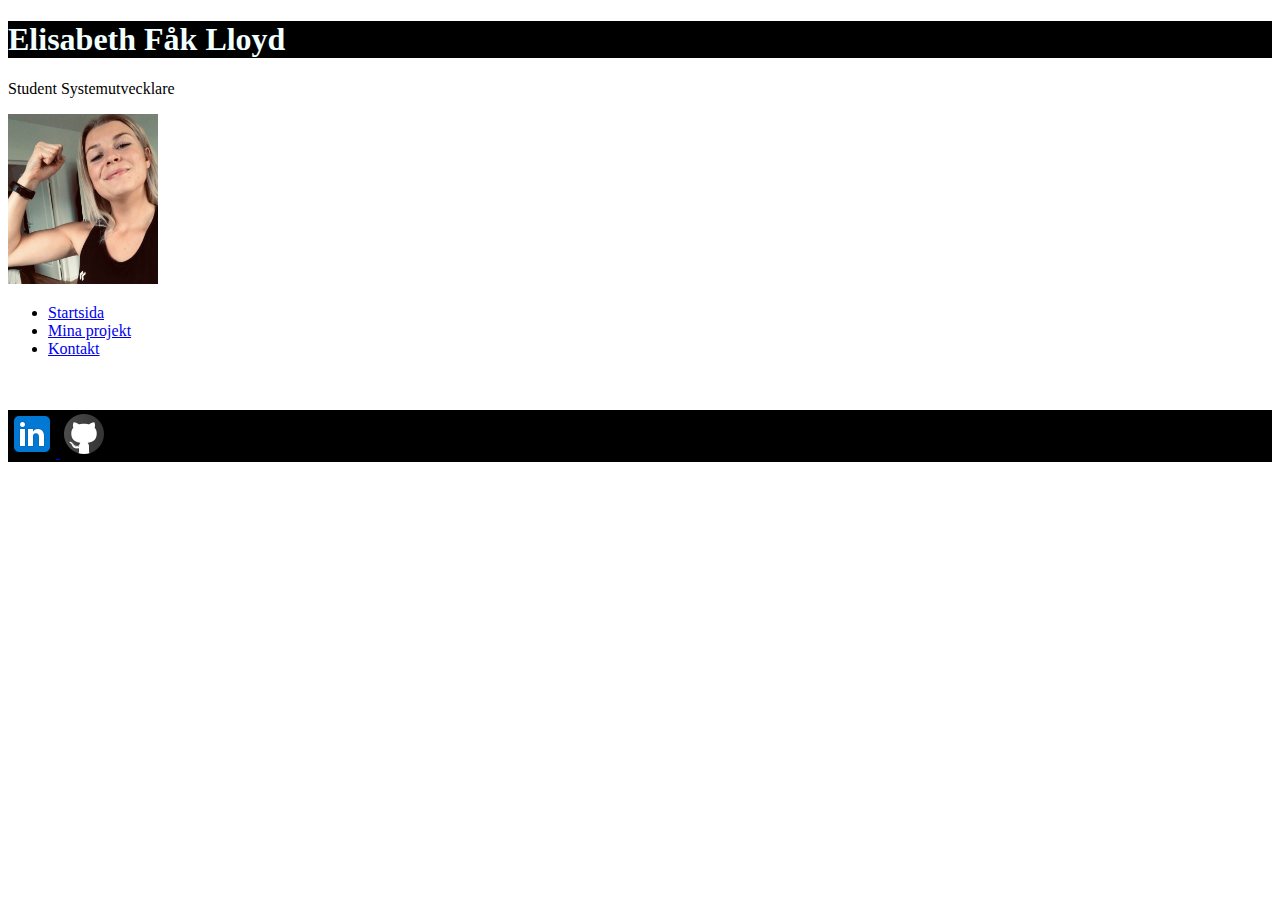
==== index.html @ fd12aeba "omdöpt" ====
<!DOCTYPE html>
<html lang="en">
  <header style="background-color: black">
    <h1 style="color: azure">Elisabeth Fåk Lloyd</h1>
  </header>
  <head>
    <p>Student Systemutvecklare</p>
  </head>
  <body>
    <img src="Bild1.JPG" alt="Profilbild" title="Profilbild" width="150" />
  </body>
  <nav>
    <ul>
      <li>
        <a href="Index.html">Startsida</a>
      </li>
      <li>
        <a href="MinaProjekt.html">Mina projekt</a>
      </li>
      <li>
        <a href="Kontaktsida.html">Kontakt</a>
      </li>
    </ul>
  </nav>
  <br />
  <br />

  <footer
    style="background-color: black"
    style="display: flex"
    style="justify-content: space-evenly"
    style="align-items: center"
    style="flex-direction: column"
  >
    <a href="https://www.linkedin.com/in/elisabeth-fak-lloyd/">
      <img src="LinkedIn.png" alt="LinkedIn" title="LinkedIn" width="48" />
    </a>
    <a href="https://github.com/EFakLloyd">
      <img src="Github.png" alt="Github" title="Github" width="48" />
    </a>
  </footer>
</html>
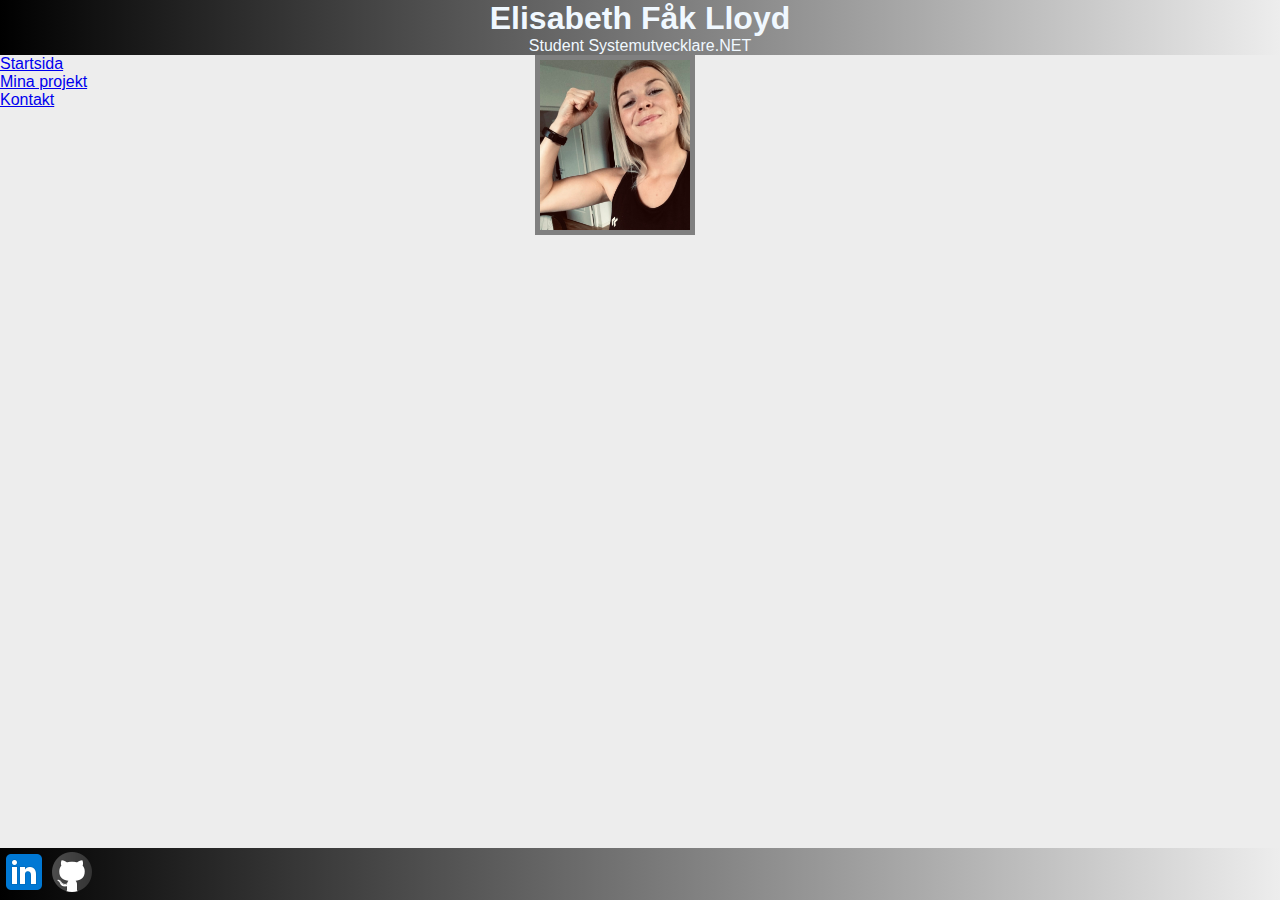
==== commit d24d94bc: "ny design" ====
--- a/index.html
+++ b/index.html
@@ -1,37 +1,41 @@
 <!DOCTYPE html>
 <html lang="en">
-  <header style="background-color: black">
-    <h1 style="color: azure">Elisabeth Fåk Lloyd</h1>
-  </header>
+  <link rel="stylesheet" href="EFL.css" />
   <head>
-    <p>Student Systemutvecklare</p>
+    <header>
+      <h1 class="my-name">Elisabeth Fåk Lloyd</h1>
+      <p class="my-name">Student Systemutvecklare.NET</p>
+    </header>
   </head>
   <body>
-    <img src="Bild1.JPG" alt="Profilbild" title="Profilbild" width="150" />
+    <article class="intro">
+      <div class="meny">
+        <nav>
+          <ul>
+            <li class="menyval">
+              <a href="index.html">Startsida</a>
+            </li>
+            <li class="menyval">
+              <a href="MinaProjekt.html">Mina projekt</a>
+            </li>
+            <li class="menyval">
+              <a href="Kontaktsida.html">Kontakt</a>
+            </li>
+          </ul>
+        </nav>
+      </div>
+      <div>
+        <img
+          src="Bild1.JPG"
+          class="profilbild"
+          alt="Profilbild"
+          title="Profilbild"
+          width="150"
+        />
+      </div>
+    </article>
   </body>
-  <nav>
-    <ul>
-      <li>
-        <a href="Index.html">Startsida</a>
-      </li>
-      <li>
-        <a href="MinaProjekt.html">Mina projekt</a>
-      </li>
-      <li>
-        <a href="Kontaktsida.html">Kontakt</a>
-      </li>
-    </ul>
-  </nav>
-  <br />
-  <br />
-
-  <footer
-    style="background-color: black"
-    style="display: flex"
-    style="justify-content: space-evenly"
-    style="align-items: center"
-    style="flex-direction: column"
-  >
+  <footer class="sidfot">
     <a href="https://www.linkedin.com/in/elisabeth-fak-lloyd/">
       <img src="LinkedIn.png" alt="LinkedIn" title="LinkedIn" width="48" />
     </a>
--- a/EFL.css
+++ b/EFL.css
@@ -0,0 +1,122 @@
+* {
+  font-family: Arial;
+  margin: 0;
+  padding: 0;
+}
+
+header,
+footer {
+  background: linear-gradient(to right, black, rgb(237, 237, 237));
+}
+
+body {
+  background-color: rgb(237, 237, 237);
+}
+.my-name {
+  color: aliceblue;
+  font-style: inherit;
+  text-align: center;
+}
+
+.intro {
+  display: flex;
+  flex-direction: row;
+}
+
+.profilbild {
+  border: 5px solid grey;
+}
+.meny {
+  margin-right: 35%;
+}
+.menyval:hover {
+  font-size: larger;
+}
+.kolumn2 {
+  float: left;
+  padding: 200px;
+  width: 200px;
+}
+
+.sidfot {
+  display: flex;
+  position: fixed;
+  align-self: flex-end;
+  bottom: 0;
+  left: 0;
+  right: 0;
+}
+
+.sun {
+  animation-name: sunRise;
+  animation-duration: 5s;
+  animation-delay: 1s;
+  animation-iteration-count: infinite;
+  background-color: rgb(104, 104, 104);
+  border-radius: 50%;
+  position: relative;
+  height: 10vh;
+  aspect-ratio: 1/1;
+}
+@keyframes sunRise {
+  0% {
+    opacity: 0;
+  }
+  10% {
+    right: 0px;
+    left: 300px;
+    top: 500px;
+    bottom: 0px;
+  }
+  20% {
+    right: 500px;
+    left: 0px;
+    top: 00px;
+    bottom: 500px;
+  }
+  30% {
+    right: 0px;
+    left: 400px;
+    top: 200px;
+    bottom: 0px;
+  }
+  40% {
+    right: 500px;
+    left: 0px;
+    top: 0px;
+    bottom: 300px;
+  }
+  50% {
+    right: 50px;
+    left: 0px;
+    top: 400px;
+    bottom: 0px;
+  }
+  60% {
+    right: 0px;
+    left: 500px;
+    top: 00px;
+    bottom: 300px;
+  }
+  70% {
+    right: 50px;
+    left: 0px;
+    top: 200px;
+    bottom: 0px;
+  }
+  80% {
+    right: 0px;
+    left: 100px;
+    top: 00px;
+    bottom: 100px;
+  }
+  90% {
+    right: 50px;
+    left: 0px;
+    top: 200px;
+    bottom: 0px;
+  }
+  100% {
+    opacity: 1;
+  }
+}
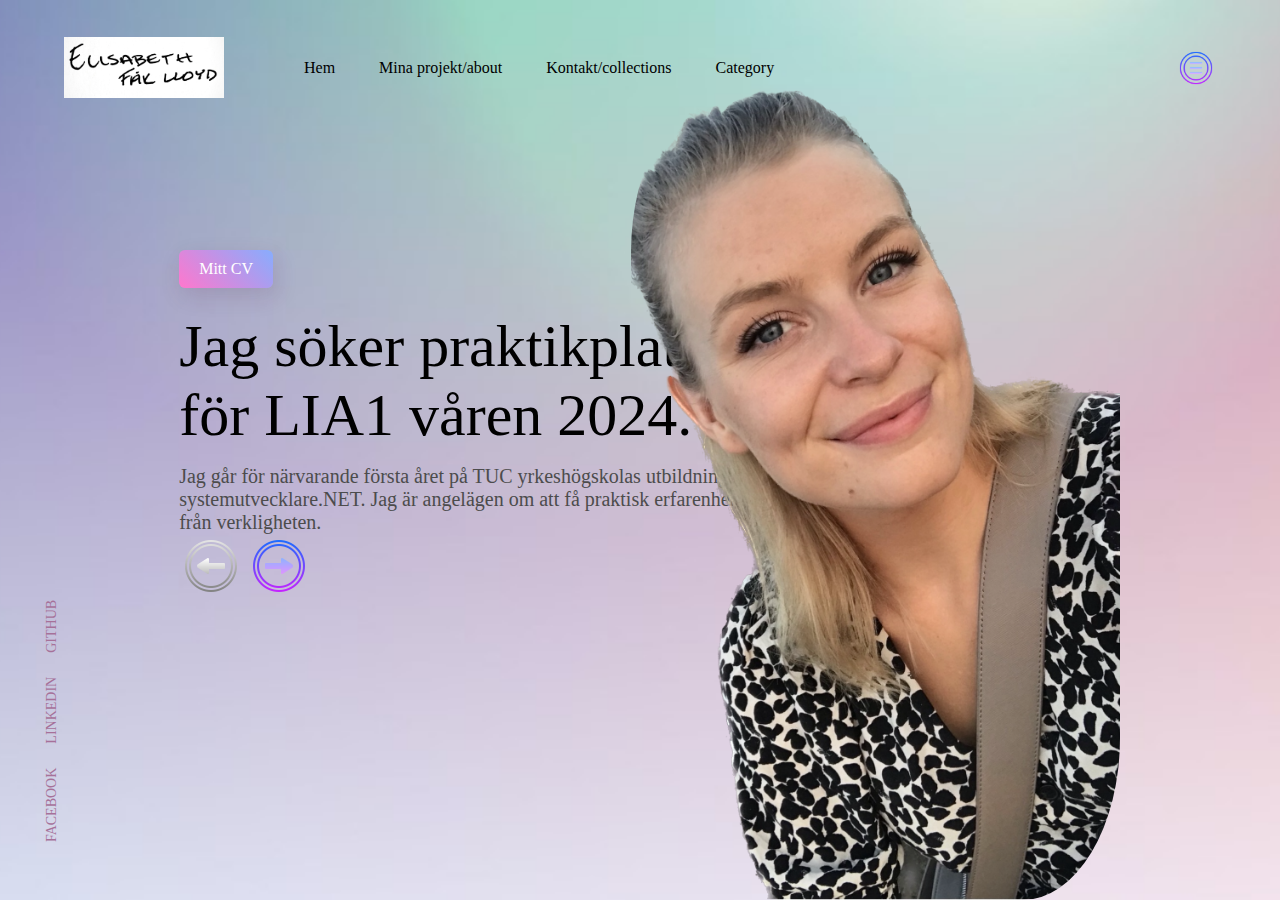
==== commit 3282e1c0: "Nya hemsidan" ====
--- a/index.html
+++ b/index.html
@@ -1,46 +1,44 @@
 <!DOCTYPE html>
 <html lang="en">
-  <link rel="stylesheet" href="EFL.css" />
   <head>
-    <header>
-      <h1 class="my-name">Elisabeth Fåk Lloyd</h1>
-      <p class="my-name">Student Systemutvecklare.NET</p>
-    </header>
+    <title>Document</title>
+    <link rel="stylesheet" href="style.css" />
   </head>
   <body>
-    <article class="intro">
-      <div class="meny">
+    <div class="container">
+      <div class="navbar">
+        <img src="images/logo.jpg" class="logo" />
         <nav>
           <ul>
-            <li class="menyval">
-              <a href="index.html">Startsida</a>
-            </li>
-            <li class="menyval">
-              <a href="MinaProjekt.html">Mina projekt</a>
-            </li>
-            <li class="menyval">
-              <a href="Kontaktsida.html">Kontakt</a>
-            </li>
+            <li><a href="">Hem</a></li>
+            <li><a href="">Mina projekt/about</a></li>
+            <li><a href="">Kontakt/collections</a></li>
+            <li><a href="">Category</a></li>
           </ul>
         </nav>
+        <img src="images/menu.png" class="cart" />
       </div>
-      <div>
-        <img
-          src="Bild1.JPG"
-          class="profilbild"
-          alt="Profilbild"
-          title="Profilbild"
-          width="150"
-        />
+      <div class="content">
+        <a href="" class="btn">Mitt CV</a>
+        <h1>Jag söker praktikplats <br />för LIA1 våren 2024.</h1>
+        <p>
+          Jag går för närvarande första året på TUC yrkeshögskolas utbildning
+          <br />
+          systemutvecklare.NET. Jag är angelägen om att få praktisk erfarenhet
+          <br />
+          från verkligheten.
+        </p>
+        <div class="arrow-icons">
+          <img src="images/blackback-arrow.png" />
+          <img src="images/forward-button.png" />
+        </div>
       </div>
-    </article>
+      <img src="images/img.png" class="feature-img" />
+      <div class="social-links">
+        <a href=" ">FACEBOOK</a>
+        <a href=" ">LINKEDIN</a>
+        <a href=" ">GITHUB</a>
+      </div>
+    </div>
   </body>
-  <footer class="sidfot">
-    <a href="https://www.linkedin.com/in/elisabeth-fak-lloyd/">
-      <img src="LinkedIn.png" alt="LinkedIn" title="LinkedIn" width="48" />
-    </a>
-    <a href="https://github.com/EFakLloyd">
-      <img src="Github.png" alt="Github" title="Github" width="48" />
-    </a>
-  </footer>
 </html>
--- a/style.css
+++ b/style.css
@@ -0,0 +1,89 @@
+* {
+  margin: 0;
+  padding: 0;
+}
+
+.container {
+  height: 100vh;
+  width: 100%;
+  background-image: url(images/background.jpg);
+  background-position: center;
+  background-size: cover;
+  padding-left: 5%;
+  padding-right: 5%;
+  box-sizing: border-box;
+  position: relative;
+}
+.navbar {
+  width: 100%;
+  height: 15vh;
+  margin: auto;
+  display: flex;
+  align-items: center;
+}
+
+.logo {
+  width: 160px;
+  cursor: pointer;
+}
+.cart {
+  width: 40px;
+}
+nav {
+  flex: 1;
+  padding-left: 60px;
+}
+nav ul li {
+  display: inline-block;
+  list-style: none;
+  margin: 0px 20px;
+}
+nav ul li a {
+  text-decoration: none;
+  color: black;
+}
+.content h1 {
+  font-size: 60px;
+  font-weight: 100;
+  margin-top: 24px;
+  margin-bottom: 15px;
+  color: black;
+}
+.content p {
+  font-size: 20px;
+
+  color: rgb(76, 76, 76);
+}
+.content {
+  margin-left: 10%;
+  margin-top: 10%;
+}
+.content .btn {
+  display: inline-block;
+  background: linear-gradient(45deg, #ff77cd, #87adfe);
+  border-radius: 6px;
+  padding: 10px 20px;
+  box-sizing: border-box;
+  text-decoration: none;
+  color: #fff;
+  box-shadow: 3px 8px 22px rgba(94, 28, 68, 0.15);
+}
+.feature-img {
+  height: 90%;
+  position: absolute;
+  bottom: 0;
+  right: 160px;
+  border-radius: 20%;
+}
+.social-links {
+  transform: rotate(-90deg);
+  position: absolute;
+  left: -80px;
+  bottom: 180px;
+}
+.social-links a {
+  text-decoration: none;
+  color: #a67199;
+  padding-right: 20px;
+  font-size: 14px;
+}
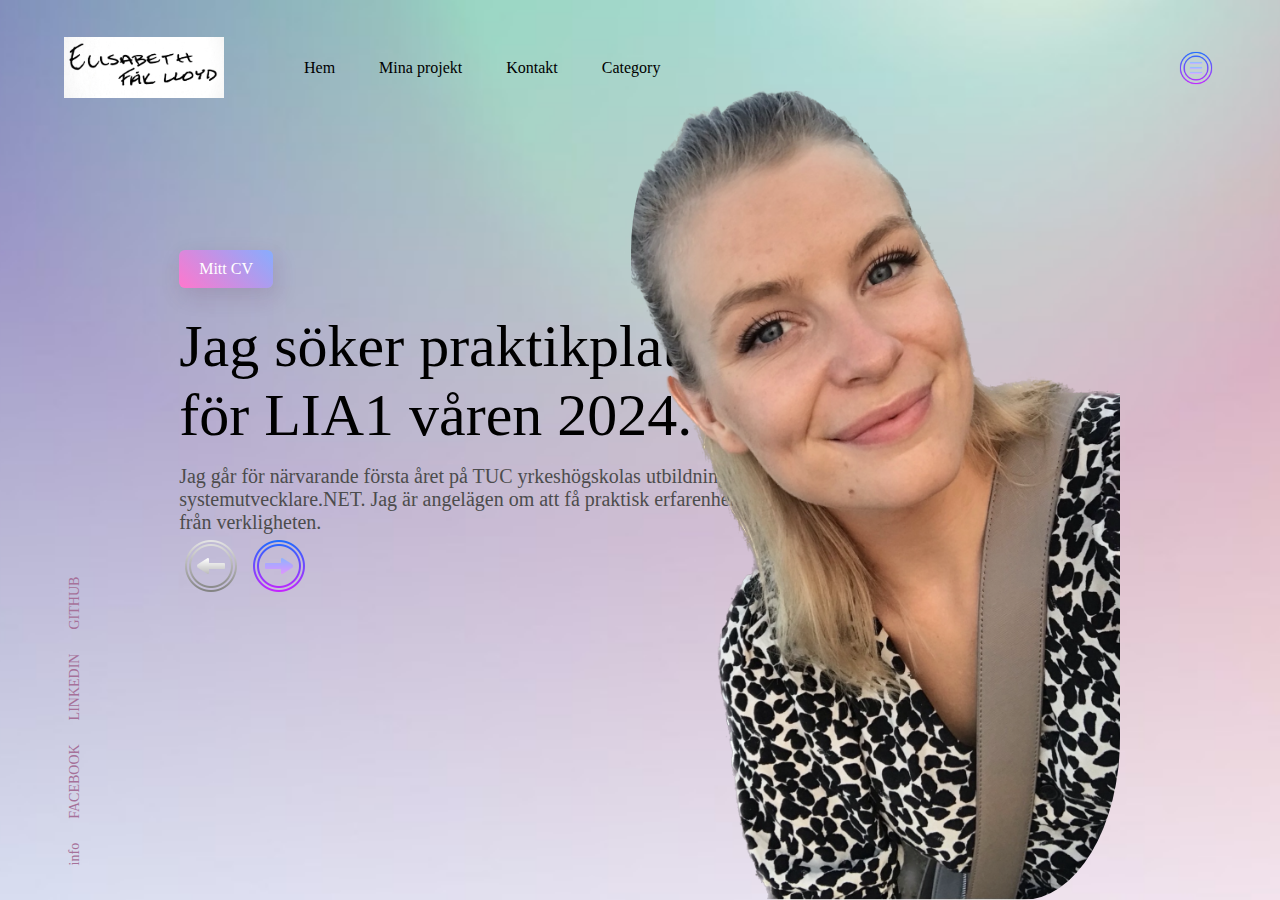
==== commit 6958c4b5: "länkar till var bilder kommer från under info" ====
--- a/index.html
+++ b/index.html
@@ -11,8 +11,8 @@
         <nav>
           <ul>
             <li><a href="">Hem</a></li>
-            <li><a href="">Mina projekt/about</a></li>
-            <li><a href="">Kontakt/collections</a></li>
+            <li><a href="">Mina projekt</a></li>
+            <li><a href="">Kontakt</a></li>
             <li><a href="">Category</a></li>
           </ul>
         </nav>
@@ -35,6 +35,7 @@
       </div>
       <img src="images/img.png" class="feature-img" />
       <div class="social-links">
+        <a href="info.html">info</a>
         <a href=" ">FACEBOOK</a>
         <a href=" ">LINKEDIN</a>
         <a href=" ">GITHUB</a>
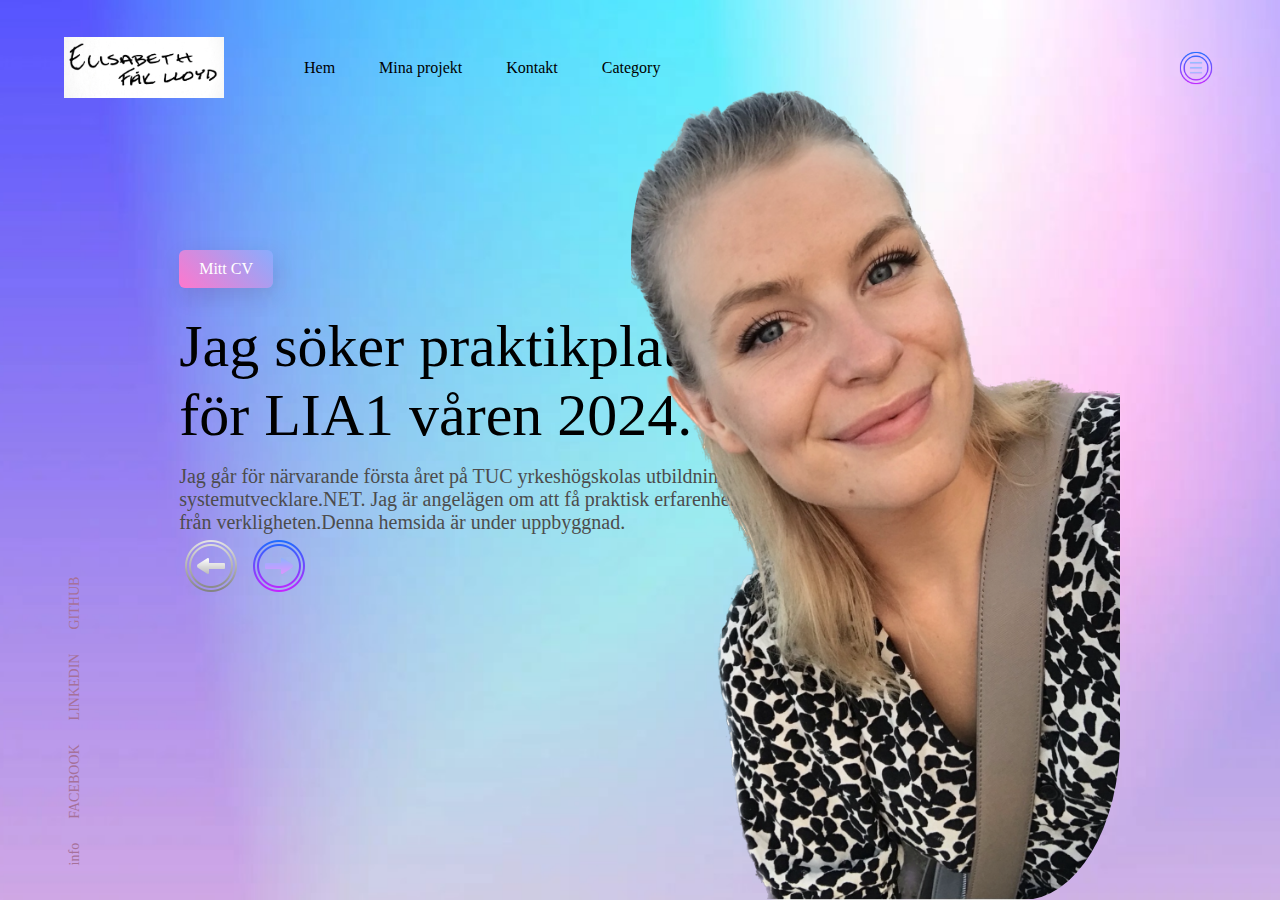
==== commit 5c438e71: "under uppbyggnad meddelande" ====
--- a/index.html
+++ b/index.html
@@ -26,7 +26,7 @@
           <br />
           systemutvecklare.NET. Jag är angelägen om att få praktisk erfarenhet
           <br />
-          från verkligheten.
+          från verkligheten.Denna hemsida är under uppbyggnad.
         </p>
         <div class="arrow-icons">
           <img src="images/blackback-arrow.png" />
